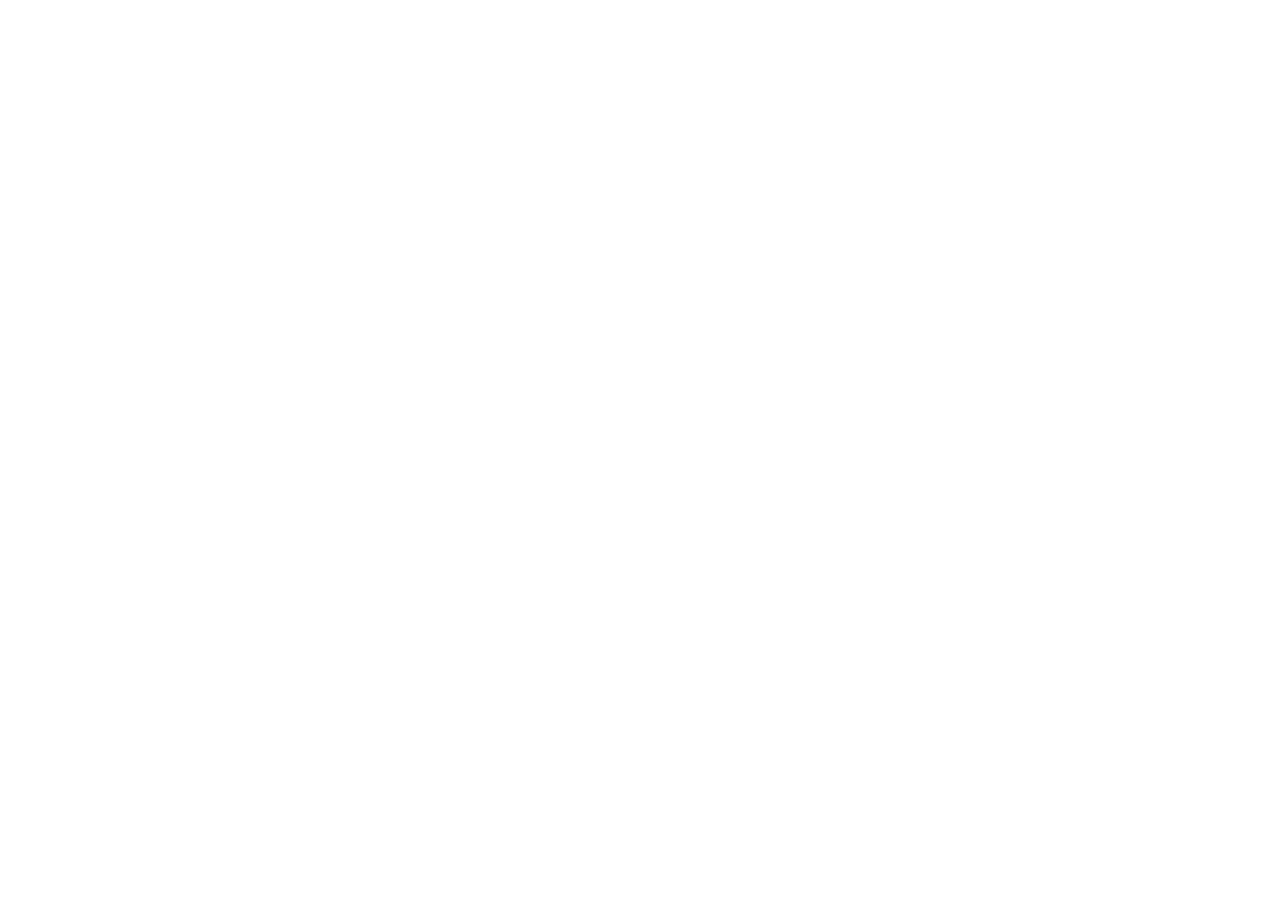
==== contact.html @ 4dd33e3b "homepage html" ====
<!DOCTYPE html>
<html lang="en">

<head>
  <meta charset="UTF-8">
  <meta name="viewport" content="width=device-width, initial-scale=1.0">
  <title>Document</title>
</head>

<body>

</body>

</html>


<!--
  Contact Page:
- Name, Email, Telephone number
- Validate the form, show the user error messages.
- use regex.
-->
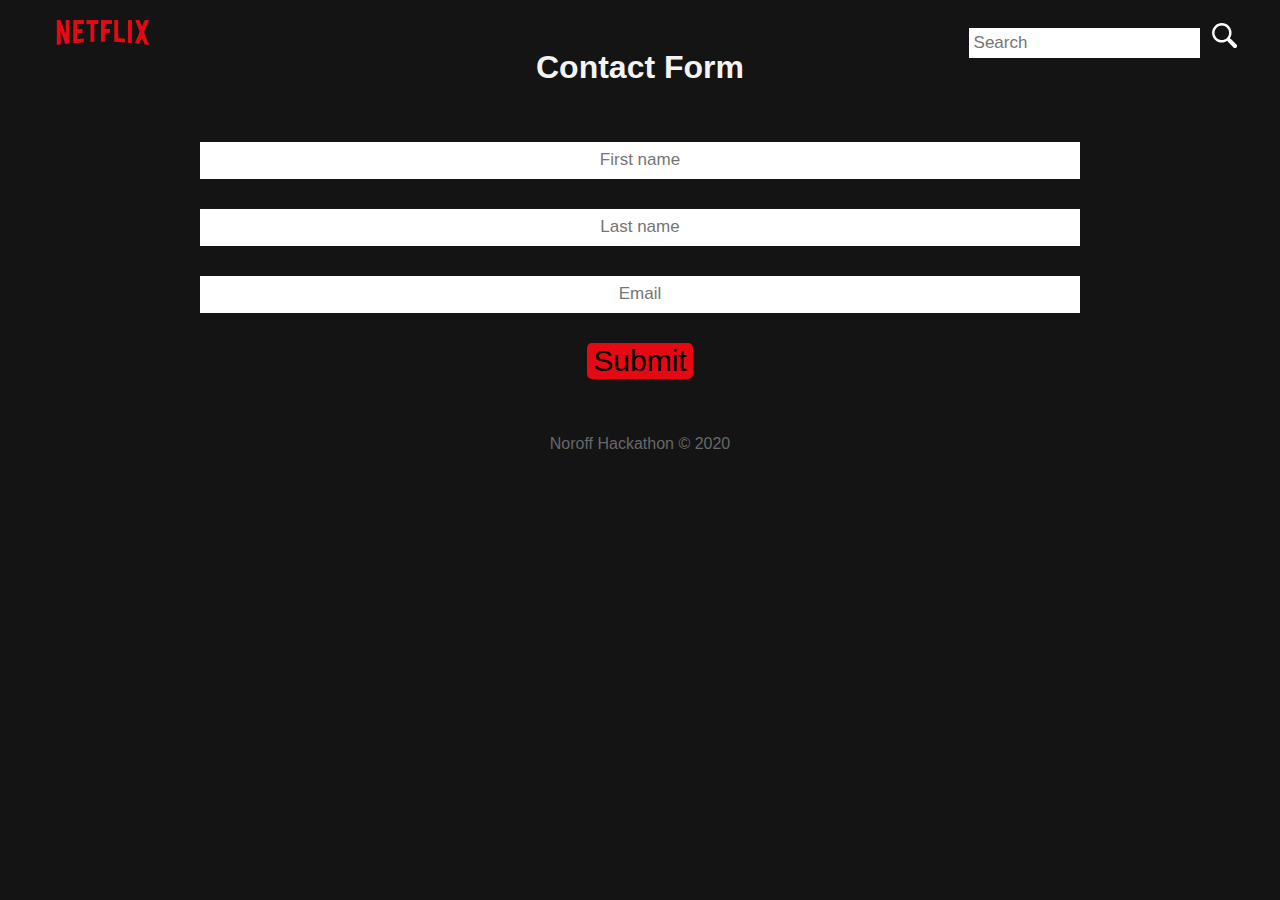
==== commit d5aff6e6: "Working on it" ====
--- a/contact.html
+++ b/contact.html
@@ -2,21 +2,54 @@
 <html lang="en">
 
 <head>
-  <meta charset="UTF-8">
-  <meta name="viewport" content="width=device-width, initial-scale=1.0">
-  <title>Document</title>
+  <meta charset="UTF-8" />
+  <meta name="viewport" content="width=device-width, initial-scale=1.0" />
+  <meta http-equiv="X-UA-Compatible" content="ie=edge" />
+  <title>Netflix Clone</title>
+  <link rel="stylesheet" href="css/style.css" />
 </head>
 
 <body>
+  <header>
+    <div class="logo-div">
+      <a id="logo" href="index.html">
+        <img src="img/logo.png" alt="Netflix logo">
+      </a>
+    </div>
+    <nav class="secondary-nav">
+      <div class="searchbar">
+        <input class="search-input" type="text" placeholder="Search" name="Search">
+        <a href="#"><img src="img/search.svg" alt="search"></a>
+      </div>
+    </nav>
+  </header>
 
+  <main class="container content">
+    <form id="contactForm">
+      <h1>Contact Form</h1>
+      <div class="form-group">
+        <input class="form-control" name="firstName" id="firstName" placeholder="First name">
+        <div class="form-error" id="firstNameError">Please enter your first name</div>
+      </div>
+
+      <div class="form-group">
+        <input class="form-control" name="lastName" id="lastName" placeholder="Last name">
+        <div class="form-error" id="lastNameError">Please enter your last name</div>
+      </div>
+
+      <div class="form-group">
+        <input class="form-control" name="email" id="email" placeholder="Email">
+        <div class="form-error" id="emailError">Please enter your email address</div>
+        <div class="form-error" id="invalidEmailError">Please enter a valid email address</div>
+      </div>
+
+      <button type="submit" class="submit-btn" id="submit">Submit</button>
+    </form>
+  </main>
+
+  <footer>Noroff Hackathon &copy 2020</footer>
+
+  <script src="js/contact.js"></script>
 </body>
 
 </html>
-
-
-<!--
-  Contact Page:
-- Name, Email, Telephone number
-- Validate the form, show the user error messages.
-- use regex.
--->
--- a/css/style.css
+++ b/css/style.css
@@ -0,0 +1,158 @@
+/* CSS VARIABLES */
+:root {
+  --primary-bg: #141414;
+  --primary-color: #e50914;
+  --light: #F3F3F3;
+  --dark: #686868;
+}
+
+/* GLOBAL */
+body {
+  width: 100vw;
+  min-height: 100vh;
+  margin: 0;
+  padding: 0;
+  background-color: var(--primary-bg);
+  color: var(--light);
+  font-family: Arial, Helvetica, sans-serif;
+  box-sizing: border-box;
+  line-height: 1.4;
+}
+
+/* HEADER */
+header {
+  padding: 20px 20px 0 20px;
+  position: fixed;
+  top: 0;
+  display: grid;
+  grid-gap: 5px;
+  grid-template-columns: 2fr 6fr 3fr;
+  grid-template-areas: "nt mn mn sb . . . ";
+  background-color: var(--primary);
+  width: 100%;
+  margin-bottom: 0px;
+}
+
+.logo-div {
+  grid-area: nt;
+  object-fit: cover;
+  width: 100px;
+  max-height: 100%;
+  padding-left: 36px;
+  padding-top: 0px;
+}
+
+.logo-div img {
+  height: 25px;
+}
+
+.main-nav {
+  grid-area: mn;
+  padding: 0 30px 0 20px;
+}
+
+.main-nav a {
+  color: var(--light);
+  text-decoration: none;
+  margin: 7px;
+  font-size: 15px;
+  font-weight: ;
+}
+
+.main-nav a:hover {
+  color: var(--dark);
+}
+
+.secondary-nav {
+  grid-area: sb;
+  padding: 0 40px 0 40px;
+
+}
+
+.secondary-nav a {
+  color: var(--light);
+  text-decoration: none;
+  padding: 8px;
+}
+
+.secondary-nav a:hover {
+  color: var(--dark);
+}
+
+.secondary-nav img {
+  width: 25px;
+}
+
+.searchbar {
+  display: inline;
+}
+
+.search-input {
+  padding: 5px;
+  margin-top: 8px;
+  font-size: 17px;
+  border: none;
+}
+
+/* MAIN CONTENT */
+
+.content-container {
+  padding: 50px;
+}
+
+.box {
+  display: grid;
+  grid-gap: 20px;
+  grid-template-columns: repeat(6, minmax(100px, 1fr));
+}
+
+/* DETAILS */
+
+/* CONTACT */
+#contactForm input {
+  padding: 0.5em;
+  margin-top: 30px;
+  font-size: 17px;
+  border: none;
+  text-align: center;
+  width: 70%;
+}
+
+/* FORM */
+
+.form-error {
+  color: var(--error);
+  font-size: 14px;
+  margin-top: 3px;
+  display: none;
+}
+
+#contactForm {
+  text-align: center;
+  padding: 1.5em;
+  border-radius: 6px;
+}
+
+.submit-btn {
+  margin-top: 30px;
+  font-size: 30px;
+  background-color: var(--primary-color);
+  border: none;
+  border-radius: 5px;
+}
+
+.submit-btn:hover {
+  color: var(--light);
+  background: var(--dark);
+  font-weight: 300;
+  cursor: pointer;
+}
+
+
+/* FOOTER */
+footer {
+  padding: 20px;
+  text-align: center;
+  color: var(--dark);
+  margin: 10px;
+}
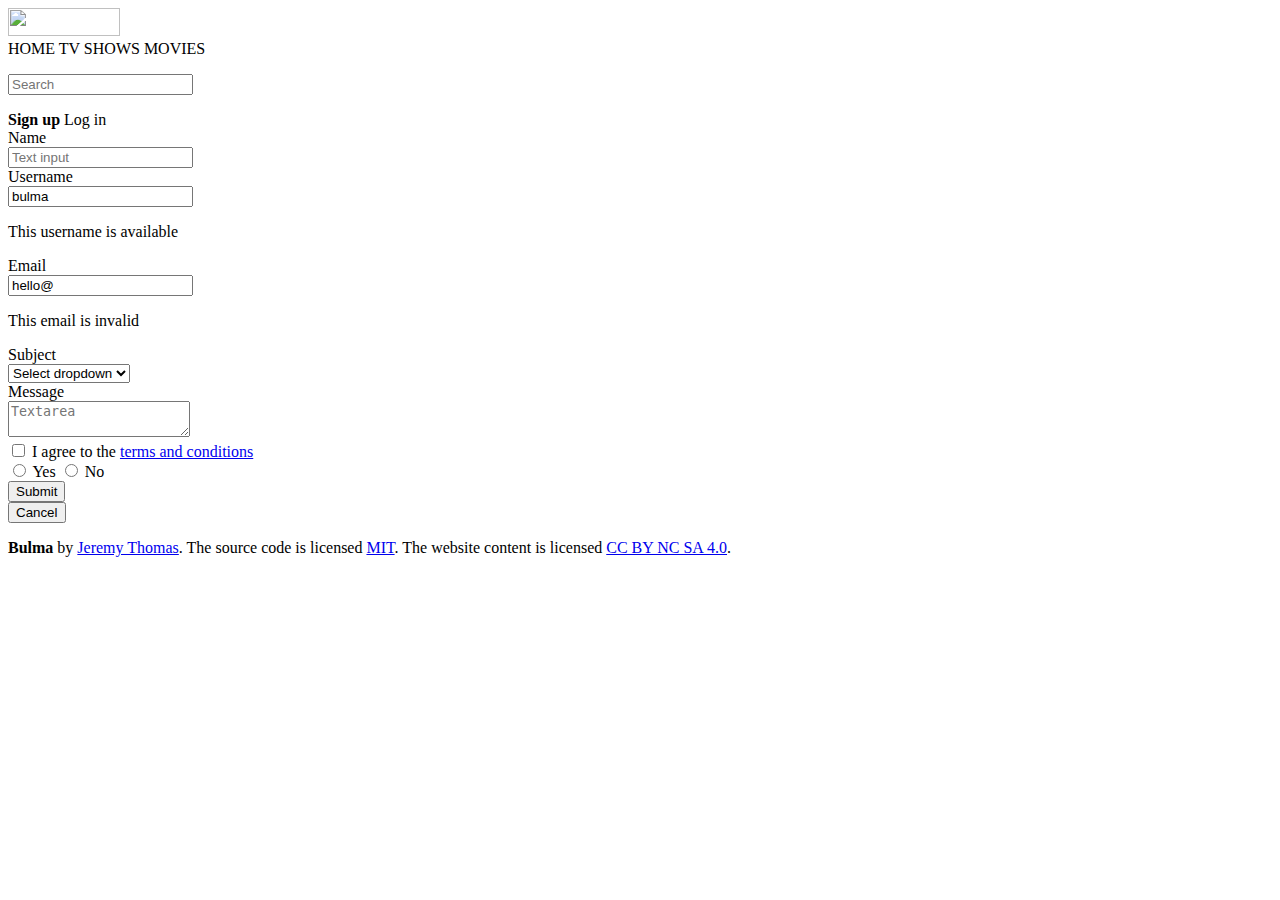
==== commit a7f07426: "Base framework done" ====
--- a/contact.html
+++ b/contact.html
@@ -2,54 +2,163 @@
 <html lang="en">
 
 <head>
-  <meta charset="UTF-8" />
-  <meta name="viewport" content="width=device-width, initial-scale=1.0" />
-  <meta http-equiv="X-UA-Compatible" content="ie=edge" />
-  <title>Netflix Clone</title>
-  <link rel="stylesheet" href="css/style.css" />
+  <meta charset="UTF-8">
+  <meta name="viewport" content="width=device-width, initial-scale=1.0">
+  <link rel="stylesheet" href="https://cdn.jsdelivr.net/npm/bulma@0.8.0/css/bulma.min.css">
+  <link rel="stylesheet" href="css/style.css">
+  <link rel="stylesheet" href="https://use.fontawesome.com/releases/v5.12.1/css/all.css"
+    integrity="sha384-v8BU367qNbs/aIZIxuivaU55N5GPF89WBerHoGA4QTcbUjYiLQtKdrfXnqAcXyTv" crossorigin="anonymous">
+  <title>Netflix Hackathon Clone</title>
 </head>
 
 <body>
-  <header>
-    <div class="logo-div">
-      <a id="logo" href="index.html">
-        <img src="img/logo.png" alt="Netflix logo">
+  <nav class="navbar" role="navigation" aria-label="main navigation">
+    <div class="navbar-brand">
+      <a class="navbar-item" href="https://bulma.io">
+        <img src="https://bulma.io/images/bulma-logo.png" width="112" height="28">
+      </a>
+
+      <a role="button" class="navbar-burger burger" aria-label="menu" aria-expanded="false"
+        data-target="navbarBasicExample">
+        <span aria-hidden="true"></span>
+        <span aria-hidden="true"></span>
+        <span aria-hidden="true"></span>
       </a>
     </div>
-    <nav class="secondary-nav">
-      <div class="searchbar">
-        <input class="search-input" type="text" placeholder="Search" name="Search">
-        <a href="#"><img src="img/search.svg" alt="search"></a>
+
+    <div id="navbarBasicExample" class="navbar-menu">
+      <div class="navbar-start">
+        <a class="navbar-item">
+          HOME
+        </a>
+
+        <a class="navbar-item">
+          TV SHOWS
+        </a>
+
+        <a class="navbar-item">
+          MOVIES
+        </a>
       </div>
-    </nav>
-  </header>
+      <div class="navbar-end">
+        <div class="navbar-item">
+          <div class="field is-grouped">
+            <p class="control is-expanded">
+              <input class="input" type="text" placeholder="Search" id="searchQuery">
+            </p>
+            <p class="control">
+              <a class="button is-primary" id="search">
+                <i class="fas fa-search"></i>
+              </a>
+            </p>
+          </div>
+        </div>
+        <div class="navbar-item">
+          <div class="buttons">
+            <a class="button is-primary">
+              <strong>Sign up</strong>
+            </a>
+            <a class="button is-light">
+              Log in
+            </a>
+          </div>
+        </div>
+      </div>
+    </div>
+  </nav>
+  <div class="field">
+    <label class="label">Name</label>
+    <div class="control">
+      <input class="input" type="text" placeholder="Text input">
+    </div>
+  </div>
 
-  <main class="container content">
-    <form id="contactForm">
-      <h1>Contact Form</h1>
-      <div class="form-group">
-        <input class="form-control" name="firstName" id="firstName" placeholder="First name">
-        <div class="form-error" id="firstNameError">Please enter your first name</div>
+  <div class="field">
+    <label class="label">Username</label>
+    <div class="control has-icons-left has-icons-right">
+      <input class="input is-success" type="text" placeholder="Text input" value="bulma">
+      <span class="icon is-small is-left">
+        <i class="fas fa-user"></i>
+      </span>
+      <span class="icon is-small is-right">
+        <i class="fas fa-check"></i>
+      </span>
+    </div>
+    <p class="help is-success">This username is available</p>
+  </div>
+
+  <div class="field">
+    <label class="label">Email</label>
+    <div class="control has-icons-left has-icons-right">
+      <input class="input is-danger" type="email" placeholder="Email input" value="hello@">
+      <span class="icon is-small is-left">
+        <i class="fas fa-envelope"></i>
+      </span>
+      <span class="icon is-small is-right">
+        <i class="fas fa-exclamation-triangle"></i>
+      </span>
+    </div>
+    <p class="help is-danger">This email is invalid</p>
+  </div>
+
+  <div class="field">
+    <label class="label">Subject</label>
+    <div class="control">
+      <div class="select">
+        <select>
+          <option>Select dropdown</option>
+          <option>With options</option>
+        </select>
       </div>
+    </div>
+  </div>
 
-      <div class="form-group">
-        <input class="form-control" name="lastName" id="lastName" placeholder="Last name">
-        <div class="form-error" id="lastNameError">Please enter your last name</div>
-      </div>
+  <div class="field">
+    <label class="label">Message</label>
+    <div class="control">
+      <textarea class="textarea" placeholder="Textarea"></textarea>
+    </div>
+  </div>
 
-      <div class="form-group">
-        <input class="form-control" name="email" id="email" placeholder="Email">
-        <div class="form-error" id="emailError">Please enter your email address</div>
-        <div class="form-error" id="invalidEmailError">Please enter a valid email address</div>
-      </div>
+  <div class="field">
+    <div class="control">
+      <label class="checkbox">
+        <input type="checkbox">
+        I agree to the <a href="#">terms and conditions</a>
+      </label>
+    </div>
+  </div>
 
-      <button type="submit" class="submit-btn" id="submit">Submit</button>
-    </form>
-  </main>
+  <div class="field">
+    <div class="control">
+      <label class="radio">
+        <input type="radio" name="question">
+        Yes
+      </label>
+      <label class="radio">
+        <input type="radio" name="question">
+        No
+      </label>
+    </div>
+  </div>
 
-  <footer>Noroff Hackathon &copy 2020</footer>
-
-  <script src="js/contact.js"></script>
+  <div class="field is-grouped">
+    <div class="control">
+      <button class="button is-link">Submit</button>
+    </div>
+    <div class="control">
+      <button class="button is-link is-light">Cancel</button>
+    </div>
+  </div>
+  <footer class="footer">
+    <div class="content has-text-centered">
+      <p>
+        <strong>Bulma</strong> by <a href="https://jgthms.com">Jeremy Thomas</a>. The source code is licensed
+        <a href="http://opensource.org/licenses/mit-license.php">MIT</a>. The website content
+        is licensed <a href="http://creativecommons.org/licenses/by-nc-sa/4.0/">CC BY NC SA 4.0</a>.
+      </p>
+    </div>
+  </footer>
 </body>
 
 </html>
--- a/css/style.css
+++ b/css/style.css
@@ -1,158 +1,3 @@
-/* CSS VARIABLES */
-:root {
-  --primary-bg: #141414;
-  --primary-color: #e50914;
-  --light: #F3F3F3;
-  --dark: #686868;
-}
-
-/* GLOBAL */
-body {
-  width: 100vw;
-  min-height: 100vh;
-  margin: 0;
-  padding: 0;
-  background-color: var(--primary-bg);
-  color: var(--light);
-  font-family: Arial, Helvetica, sans-serif;
-  box-sizing: border-box;
-  line-height: 1.4;
-}
-
-/* HEADER */
-header {
-  padding: 20px 20px 0 20px;
-  position: fixed;
-  top: 0;
-  display: grid;
-  grid-gap: 5px;
-  grid-template-columns: 2fr 6fr 3fr;
-  grid-template-areas: "nt mn mn sb . . . ";
-  background-color: var(--primary);
-  width: 100%;
-  margin-bottom: 0px;
-}
-
-.logo-div {
-  grid-area: nt;
-  object-fit: cover;
-  width: 100px;
-  max-height: 100%;
-  padding-left: 36px;
-  padding-top: 0px;
-}
-
-.logo-div img {
-  height: 25px;
-}
-
-.main-nav {
-  grid-area: mn;
-  padding: 0 30px 0 20px;
-}
-
-.main-nav a {
-  color: var(--light);
-  text-decoration: none;
-  margin: 7px;
-  font-size: 15px;
-  font-weight: ;
-}
-
-.main-nav a:hover {
-  color: var(--dark);
-}
-
-.secondary-nav {
-  grid-area: sb;
-  padding: 0 40px 0 40px;
-
-}
-
-.secondary-nav a {
-  color: var(--light);
-  text-decoration: none;
-  padding: 8px;
-}
-
-.secondary-nav a:hover {
-  color: var(--dark);
-}
-
-.secondary-nav img {
-  width: 25px;
-}
-
-.searchbar {
-  display: inline;
-}
-
-.search-input {
-  padding: 5px;
-  margin-top: 8px;
-  font-size: 17px;
-  border: none;
-}
-
-/* MAIN CONTENT */
-
-.content-container {
-  padding: 50px;
-}
-
-.box {
-  display: grid;
-  grid-gap: 20px;
-  grid-template-columns: repeat(6, minmax(100px, 1fr));
-}
-
-/* DETAILS */
-
-/* CONTACT */
-#contactForm input {
-  padding: 0.5em;
-  margin-top: 30px;
-  font-size: 17px;
-  border: none;
-  text-align: center;
-  width: 70%;
-}
-
-/* FORM */
-
-.form-error {
-  color: var(--error);
-  font-size: 14px;
-  margin-top: 3px;
-  display: none;
-}
-
-#contactForm {
-  text-align: center;
-  padding: 1.5em;
-  border-radius: 6px;
-}
-
-.submit-btn {
-  margin-top: 30px;
-  font-size: 30px;
-  background-color: var(--primary-color);
-  border: none;
-  border-radius: 5px;
-}
-
-.submit-btn:hover {
-  color: var(--light);
-  background: var(--dark);
-  font-weight: 300;
-  cursor: pointer;
-}
-
-
-/* FOOTER */
-footer {
-  padding: 20px;
-  text-align: center;
-  color: var(--dark);
-  margin: 10px;
-}
+:root{
+  
+}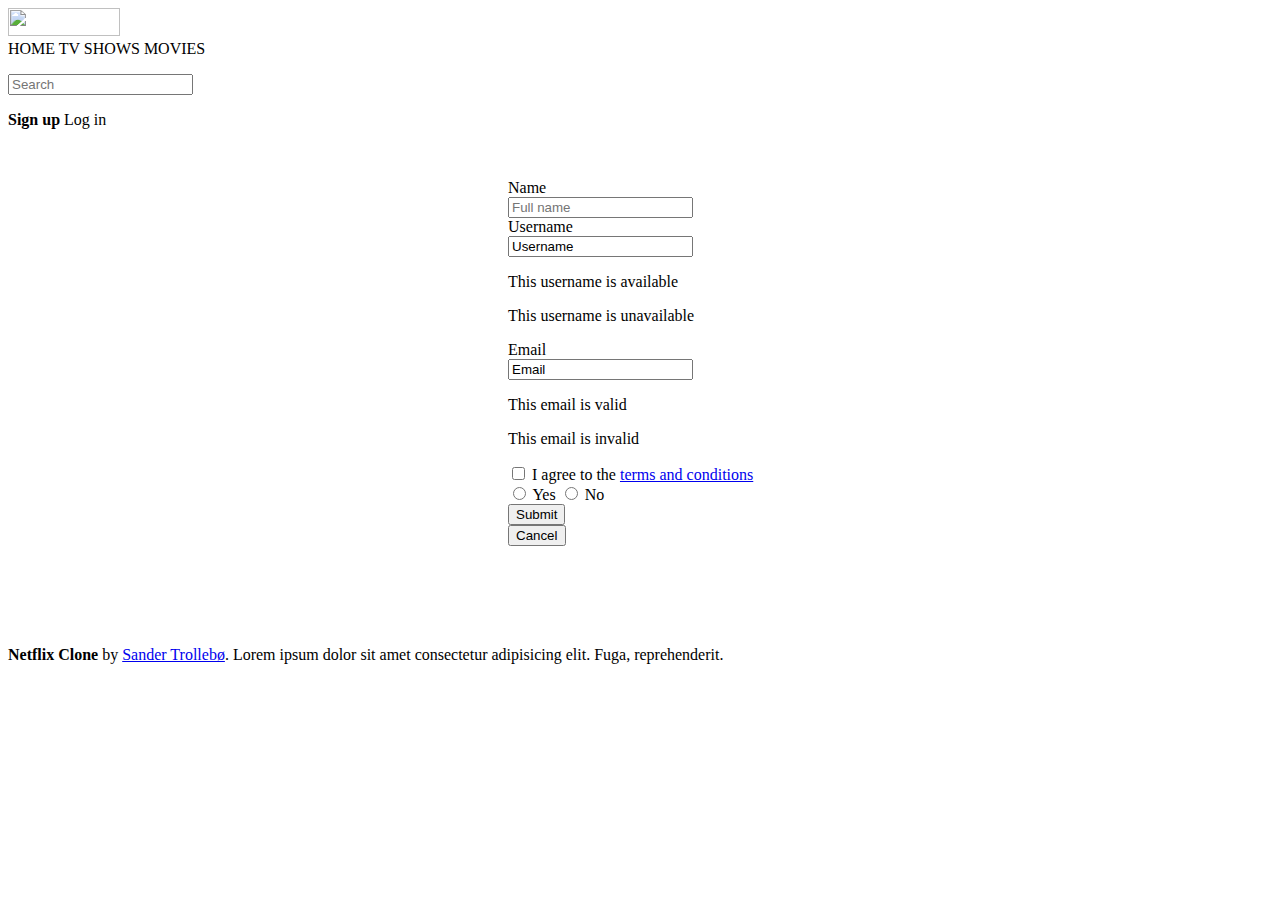
==== commit 722d997e: "Layout tweaked" ====
--- a/contact.html
+++ b/contact.html
@@ -12,7 +12,7 @@
 </head>
 
 <body>
-  <nav class="navbar" role="navigation" aria-label="main navigation">
+  <nav class="navbar  nav-color" role="navigation" aria-label="main navigation">
     <div class="navbar-brand">
       <a class="navbar-item" href="https://bulma.io">
         <img src="https://bulma.io/images/bulma-logo.png" width="112" height="28">
@@ -47,7 +47,7 @@
               <input class="input" type="text" placeholder="Search" id="searchQuery">
             </p>
             <p class="control">
-              <a class="button is-primary" id="search">
+              <a class="button" id="search">
                 <i class="fas fa-search"></i>
               </a>
             </p>
@@ -55,10 +55,10 @@
         </div>
         <div class="navbar-item">
           <div class="buttons">
-            <a class="button is-primary">
+            <a class="button">
               <strong>Sign up</strong>
             </a>
-            <a class="button is-light">
+            <a class="button">
               Log in
             </a>
           </div>
@@ -66,96 +66,82 @@
       </div>
     </div>
   </nav>
-  <div class="field">
-    <label class="label">Name</label>
-    <div class="control">
-      <input class="input" type="text" placeholder="Text input">
-    </div>
-  </div>
-
-  <div class="field">
-    <label class="label">Username</label>
-    <div class="control has-icons-left has-icons-right">
-      <input class="input is-success" type="text" placeholder="Text input" value="bulma">
-      <span class="icon is-small is-left">
-        <i class="fas fa-user"></i>
-      </span>
-      <span class="icon is-small is-right">
-        <i class="fas fa-check"></i>
-      </span>
-    </div>
-    <p class="help is-success">This username is available</p>
-  </div>
-
-  <div class="field">
-    <label class="label">Email</label>
-    <div class="control has-icons-left has-icons-right">
-      <input class="input is-danger" type="email" placeholder="Email input" value="hello@">
-      <span class="icon is-small is-left">
-        <i class="fas fa-envelope"></i>
-      </span>
-      <span class="icon is-small is-right">
-        <i class="fas fa-exclamation-triangle"></i>
-      </span>
-    </div>
-    <p class="help is-danger">This email is invalid</p>
-  </div>
-
-  <div class="field">
-    <label class="label">Subject</label>
-    <div class="control">
-      <div class="select">
-        <select>
-          <option>Select dropdown</option>
-          <option>With options</option>
-        </select>
+  <form action="#">
+    <div class="field">
+      <label class="label">Name</label>
+      <div class="control">
+        <input class="input" type="text" placeholder="Full name">
       </div>
     </div>
-  </div>
 
-  <div class="field">
-    <label class="label">Message</label>
-    <div class="control">
-      <textarea class="textarea" placeholder="Textarea"></textarea>
+
+    <div class="field">
+      <label class="label">Username</label>
+      <div class="control has-icons-left has-icons-right">
+        <input class="input" type="text" placeholder="Username" value="Username">
+        <span class="icon is-small is-left">
+          <i class="fas fa-user"></i>
+        </span>
+        <span class="icon is-small is-right">
+          <i class="fas fa-check"></i>
+        </span>
+      </div>
+      <p class="help is-success">This username is available</p>
+      <p class="help is-danger">This username is unavailable</p>
     </div>
-  </div>
 
-  <div class="field">
-    <div class="control">
-      <label class="checkbox">
-        <input type="checkbox">
-        I agree to the <a href="#">terms and conditions</a>
-      </label>
+    <div class="field">
+      <label class="label">Email</label>
+      <div class="control has-icons-left has-icons-right">
+        <input class="input" type="email" placeholder="Email input" value="Email">
+        <span class="icon is-small is-left">
+          <i class="fas fa-envelope"></i>
+        </span>
+        <span class="icon is-small is-right">
+          <i class="fas fa-exclamation-triangle"></i>
+        </span>
+      </div>
+      <p class="help is-success">This email is valid</p>
+      <p class="help is-danger">This email is invalid</p>
     </div>
-  </div>
 
-  <div class="field">
-    <div class="control">
-      <label class="radio">
-        <input type="radio" name="question">
-        Yes
-      </label>
-      <label class="radio">
-        <input type="radio" name="question">
-        No
-      </label>
+    <div class="field">
+      <div class="control">
+        <label class="checkbox">
+          <input type="checkbox">
+          I agree to the <a href="#">terms and conditions</a>
+        </label>
+      </div>
     </div>
-  </div>
 
-  <div class="field is-grouped">
-    <div class="control">
-      <button class="button is-link">Submit</button>
+    <div class="field">
+      <div class="control">
+        <label class="radio">
+          <input type="radio" name="question">
+          Yes
+        </label>
+        <label class="radio">
+          <input type="radio" name="question">
+          No
+        </label>
+      </div>
     </div>
-    <div class="control">
-      <button class="button is-link is-light">Cancel</button>
+
+
+    <div class="field is-grouped">
+      <div class="control">
+        <button class="button">Submit</button>
+      </div>
+      <div class="control">
+        <button class="button">Cancel</button>
+      </div>
     </div>
-  </div>
+  </form>
   <footer class="footer">
     <div class="content has-text-centered">
       <p>
-        <strong>Bulma</strong> by <a href="https://jgthms.com">Jeremy Thomas</a>. The source code is licensed
-        <a href="http://opensource.org/licenses/mit-license.php">MIT</a>. The website content
-        is licensed <a href="http://creativecommons.org/licenses/by-nc-sa/4.0/">CC BY NC SA 4.0</a>.
+        <strong>Netflix Clone</strong> by <a href="#">Sander Trollebø</a>. Lorem ipsum dolor sit amet consectetur
+        adipisicing elit. Fuga, reprehenderit.
       </p>
     </div>
   </footer>
--- a/css/style.css
+++ b/css/style.css
@@ -1,3 +1,25 @@
-:root{
-  
-}+/* GLOBAL */
+
+:root {}
+
+nav {}
+
+.nav-color {}
+
+footer {}
+
+/* INDEX PAGE */
+.card-content {
+  margin-left: 70px;
+}
+
+
+/* DETAILS PAGE */
+.tab-color {
+  color: red;
+}
+
+/* CONTACT PAGE */
+form {
+  margin: 50px 500px 100px 500px;
+}
